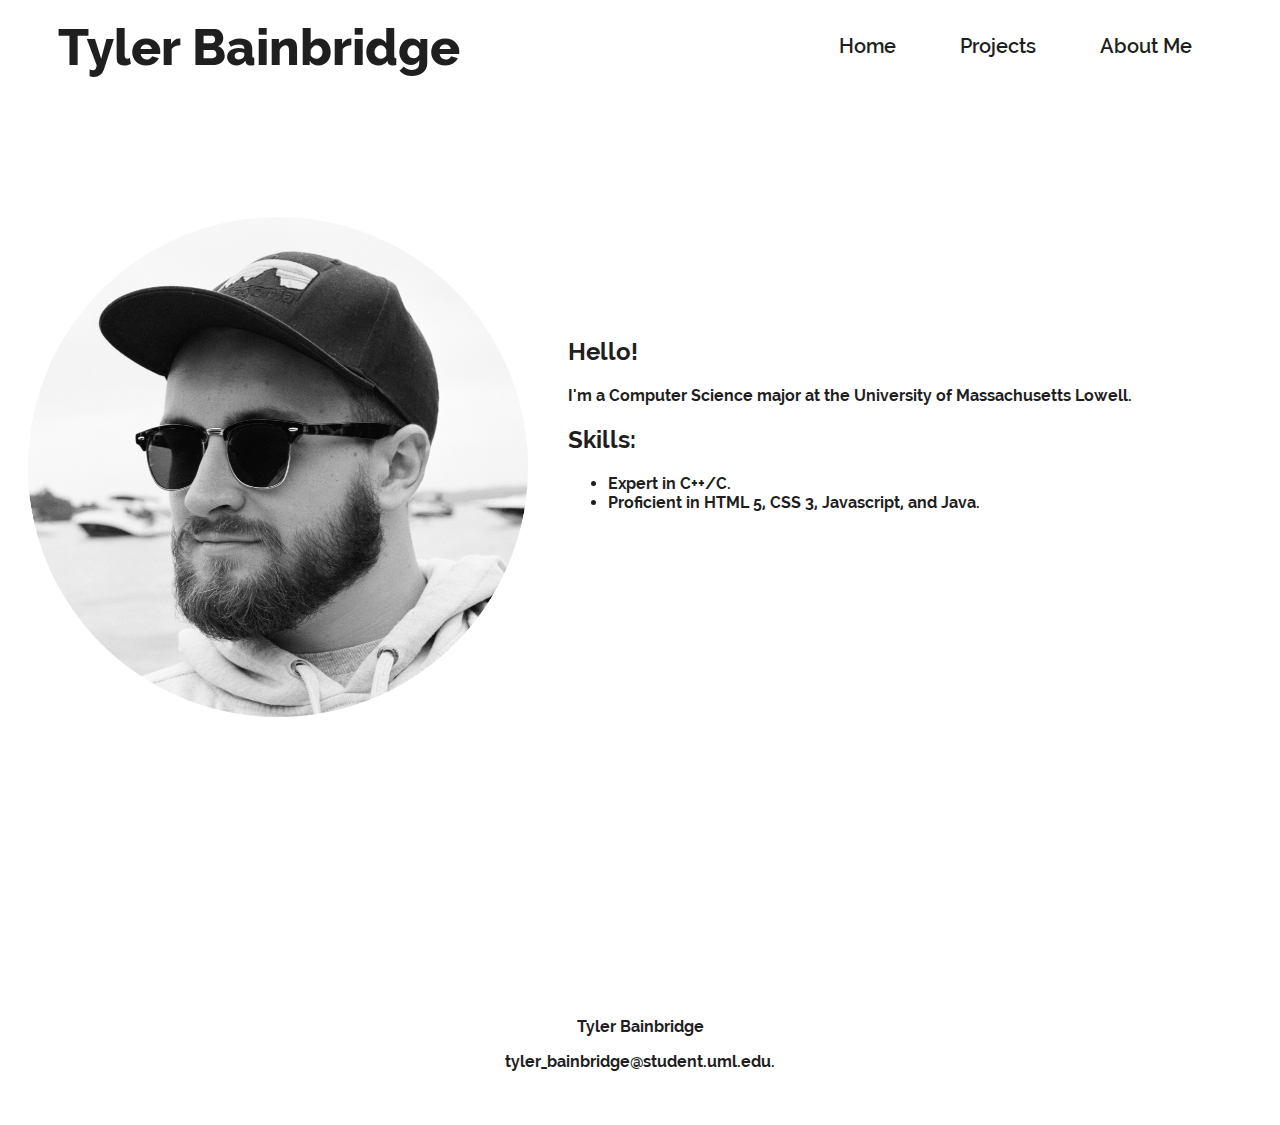
==== about.html @ b7271ce2 "I updated it" ====
<!DOCTYPE html>
<!--
Tyler J. Bainbridge
tyler_bainbridge@student.uml.edu
91.461 GUI Programming I
Assignment:  Creating Your First Web Page
9-8-15

Tyler Bainbridge, UMass Lowell Computer Science, tbainbr@cs.uml.edu
Copyright (c) 2015 by Tyler J Bainbridge
updated by TJB on September 17, September 17, 2015 at 7:45 PM
-->
<html>

<head>
    <title>Tyler Bainbridge</title>
    <link rel="stylesheet" href="css/style.css">
    <!--linking to the style sheet-->
</head>

<body>
<div id="name"> <!--the header in the left hand corner of the website-->
    Tyler Bainbridge
</div>

<div id="header"><!--the container which holds the menu-->
    <div id="menu"><!--holding the links to various areas of the website-->
        <ul>
            <li><a href="index.html">Home</a></li>
            <li><a href=projects.html>Projects</a></li>
            <li><a href="about.html">About Me</a></li>
        </ul>
    </div>
</div>

<div id="aboutcontent"> <!--the containter which holds the main content of the page-->
    <div id="me"> <!--holding the circle image of me-->
        <img src="me.png" alt="me" height="500" width="500">
    </div>
    <div id="text"> <!--holding the skills section-->
        <h2>Hello!</h2>

        <p>
            I'm a Computer Science major at the University of Massachusetts Lowell.
        </p>

        <h2>Skills: </h2>
        <ul>
            <li>Expert in C++/C.</li>
            <li>Proficient in HTML 5, CSS 3, Javascript, and Java.</li>
        </ul>
    </div>
</div>

<div id="footer"> <!--footer with contact email-->
    <footer>
        <p>Tyler Bainbridge</p>

        <p><a href="mailto:tyler_bainbridge@student.uml.edu">
            tyler_bainbridge@student.uml.edu</a>.</p>
    </footer>
</div>


</body>

</html>
---- css/style.css ----
/*
Tyler J. Bainbridge
tyler_bainbridge@student.uml.edu
91.461 GUI Programming I
Assignment:  Creating Your First Web Page
9-8-15

Tyler Bainbridge, UMass Lowell Computer Science, tbainbr@cs.uml.edu
Copyright (c) 2015 by Tyler J Bainbridge
updated by TJB on September 17, September 17, 2015 at 7:45 PM
*/

@charset "utf-8";

body{
	background-color: #FFFFFF;
}

/*importing font faces for the website.*/
@font-face{
	font-family: "Raleway-ExtraBold";
	src: url('Raleway-ExtraBold.ttf');
}

@font-face{
	font-family: "Raleway-Bold";
	src: url('Raleway-Bold.ttf');
}

@font-face{
	font-family: "Raleway-Semibold";
	src: url('Raleway-SemiBold.ttf');
}
@font-face{
	font-family: "Raleway-Heavy";
	src: url('Raleway-Heavy.ttf');
}

/*instructions on displaying different headers*/
h1{
    font-size: 72px;
	font-family: 'Raleway-Regular', sans-serif;
	color: #1F1F1F;/*dark grey*/
}

h2{
	font-family: 'Raleway-Bold', sans-serif;
	color: #1F1F1F;/*dark grey*/
}

/*
adjusting the margin to display the logo slightly off the edge of the page top and bottom
setting the typeface, color, font size, and setting height and width to auto
*/
#name
{
    margin-left: 50px;
	margin-top: 10px;
    margin-bottom: 20px;
	font-family: 'Raleway-ExtraBold', sans-serif;
	color: #1F1F1F; /*dark grey*/
	font-size: 50px;
    float: left;
    width: auto;
    height: auto;
}

/*
centering and stretching the black and white image across the width of the home page
*/
#image{
	heigh: auto;
	height: 800px;
}

#image img{
    width: 100%;
}

/*
displaying the text over the image
moving the text to the middle with padding
*/

#image h1 {
	display: inline;
    color: #FFFFFF;/*dark grey*/
    text-align: center;
    position: absolute;
    top: 250px;
    width: 100%;
}

/*
holds the menu in the upper right of the page slightly off the edges
*/
#header {
    margin-top: 10px;
    margin-right: 50px;
    margin-bottom: 20px;
	margin-left: 50px;
    float: right;
	width: auto;
	height: auto;
}

/*
the code below makes the menu display in a line rather than one on top of another
*/
#menu{
    float: right;
	display: inline;
	text-align: right;
}

#menu li {
    margin-top: 0px;
	display: inline;
	padding: 30px;
}

#menu li a{
	font-family: 'Raleway-Semibold', sans-serif;
	color: #1F1F1F;/*dark grey*/
	font-size: 20px;
    width: auto;
    height:20px;
	text-decoration: none; /*get's rid of the underline*/
}

/*when hovering over a link it changes to a slightly lighter shade*/
#menu li a:hover {
	font-family: 'Raleway-Semibold', sans-serif;
	color: #6B6363;
	text-decoration: none;
}

/*container for holding the about page information*/
#aboutcontent{
	display: inline-block;
	width: auto;
	height: 800px;
	padding-top: 100px;
}

/*containter for displaying the under construction section of the projects page*/
#projcontent{
	display: inline-block;
	width: 100%;
	height: 700px;
	padding-top: 100px;
}

/*code below adjusts the two blocks of content to be side by side in the center of the about page*/
#me{
	margin: 20px;
	float: left;
	vertical-align: middle;
	display:inline;
}
#text{
	padding-top: 100px;
	margin: 20px;
	float: left;
	height: auto;
	vertical-align: middle;
	display:inline;
}

/*under construction text on the projects page*/

#underconst{
	width: 97%;
    border: 25px #1F1F1F;/*dark grey*/
    text-align: center;
}

#underconst h1{
    height: auto;
    margin-top: 0;
	text-align: center;
}

/*font face and other display properties of the paragraph text on the about page*/
#content p{
	font-family: 'Raleway-Bold', sans-serif;
	font-size: 16px;
	text-decoration: none;
	color: #1F1F1F;
}

li{
	font-family: 'Raleway-Bold', sans-serif;
	font-size: 16px;
	text-decoration: none;
	color: #1F1F1F;/*dark grey*/
}
p{
	font-family: 'Raleway-Bold', sans-serif;
	font-size: 16px;
	text-decoration: none;
	color: #1F1F1F;/*dark grey*/
}

/* footer with contact info*/
#footer {
	height: 100px;
	text-align: center;
}

#footer p a{
	font-family: 'Raleway-Bold', sans-serif;
	font-size: 16px;
	color: #1F1F1F;
	text-decoration: none;
}
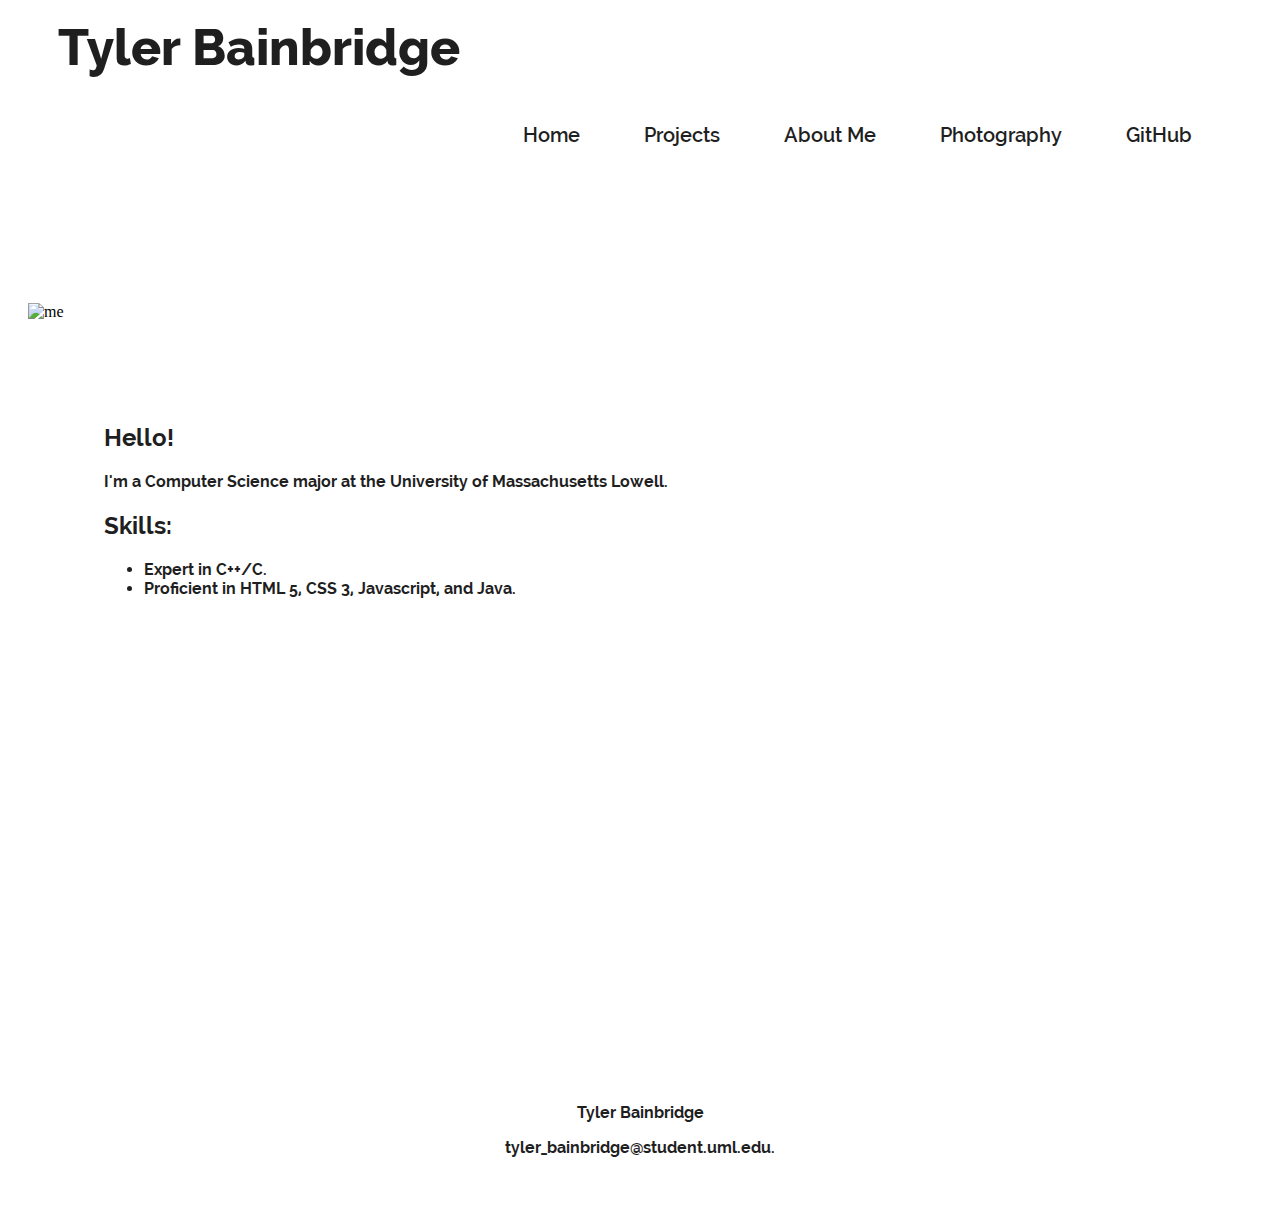
==== commit 75cf44a7: "Updated these files." ====
--- a/about.html
+++ b/about.html
@@ -29,13 +29,15 @@
             <li><a href="index.html">Home</a></li>
             <li><a href=projects.html>Projects</a></li>
             <li><a href="about.html">About Me</a></li>
+            <li><a href="http://www.tylerbainbridge.com/">Photography</a></li>
+            <li><a href=" https://github.com/tylerjbainbridge/">GitHub</a></li>
         </ul>
     </div>
 </div>
 
 <div id="aboutcontent"> <!--the containter which holds the main content of the page-->
     <div id="me"> <!--holding the circle image of me-->
-        <img src="me.png" alt="me" height="500" width="500">
+        <img src="images/me.png" alt="me" height="500" width="500">
     </div>
     <div id="text"> <!--holding the skills section-->
         <h2>Hello!</h2>
